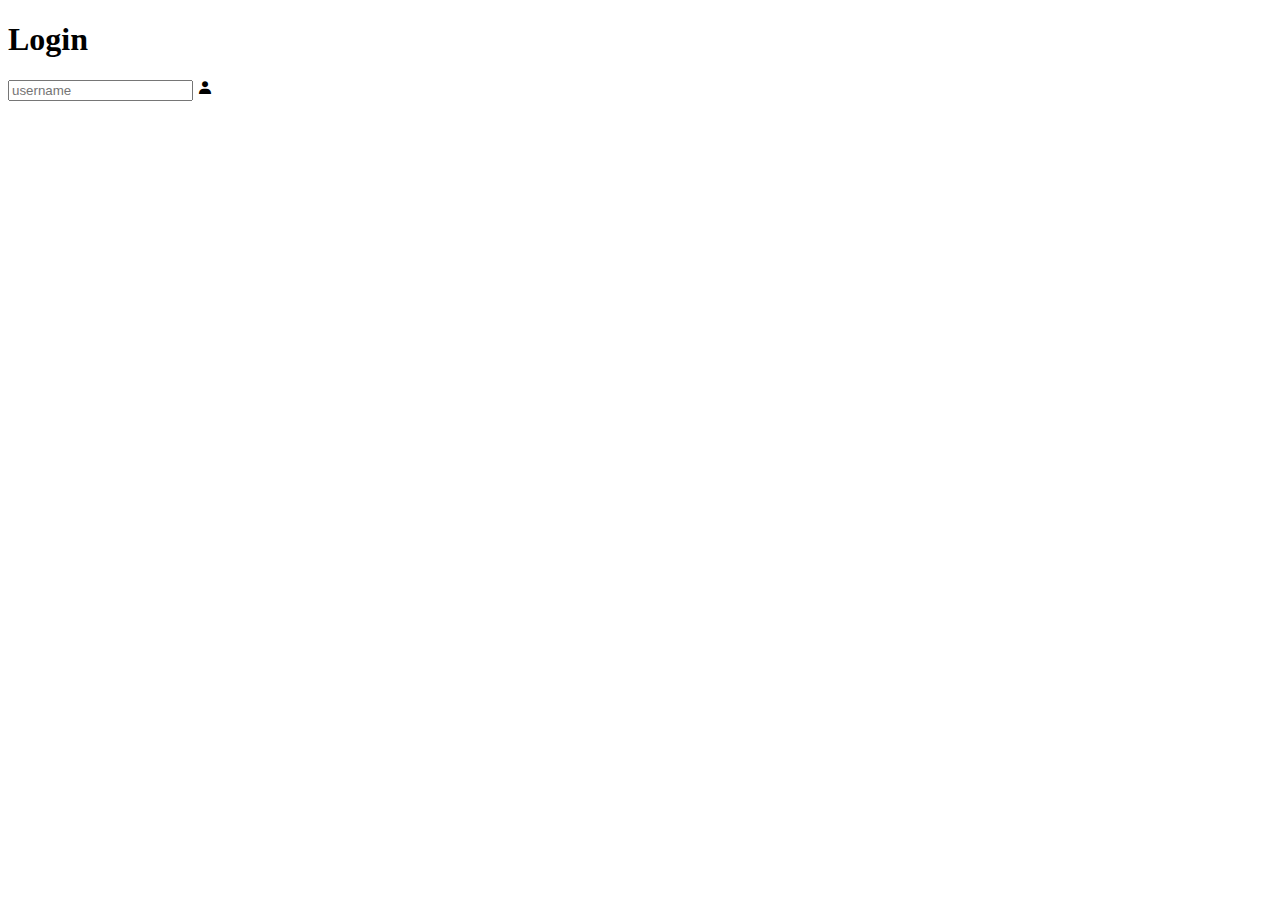
==== index.html @ e4dba37a "making the page alive with some html codes" ====
<!DOCTYPE html>
<html lang="en">
<head>
    <meta charset="UTF-8">
    <meta name="viewport" content="width=device-width, initial-scale=1.0">
    <title>Login-page</title>
    <link rel="stylesheet" href="styles.css">
    <!--Here we are linking the site for box-icons boxicons.com-->
    <link href='https://unpkg.com/boxicons@2.1.4/css/boxicons.min.css' rel='stylesheet'>
</head>
<body>
    <div class="wrapper">
        <form action="submit">
            <h1>Login</h1>
            <div class="input-box">
                <input type="text" placeholder="username">
                <i class='bx bxs-user'></i>
            </div>
        </form>
    </div>
</body>
</html>
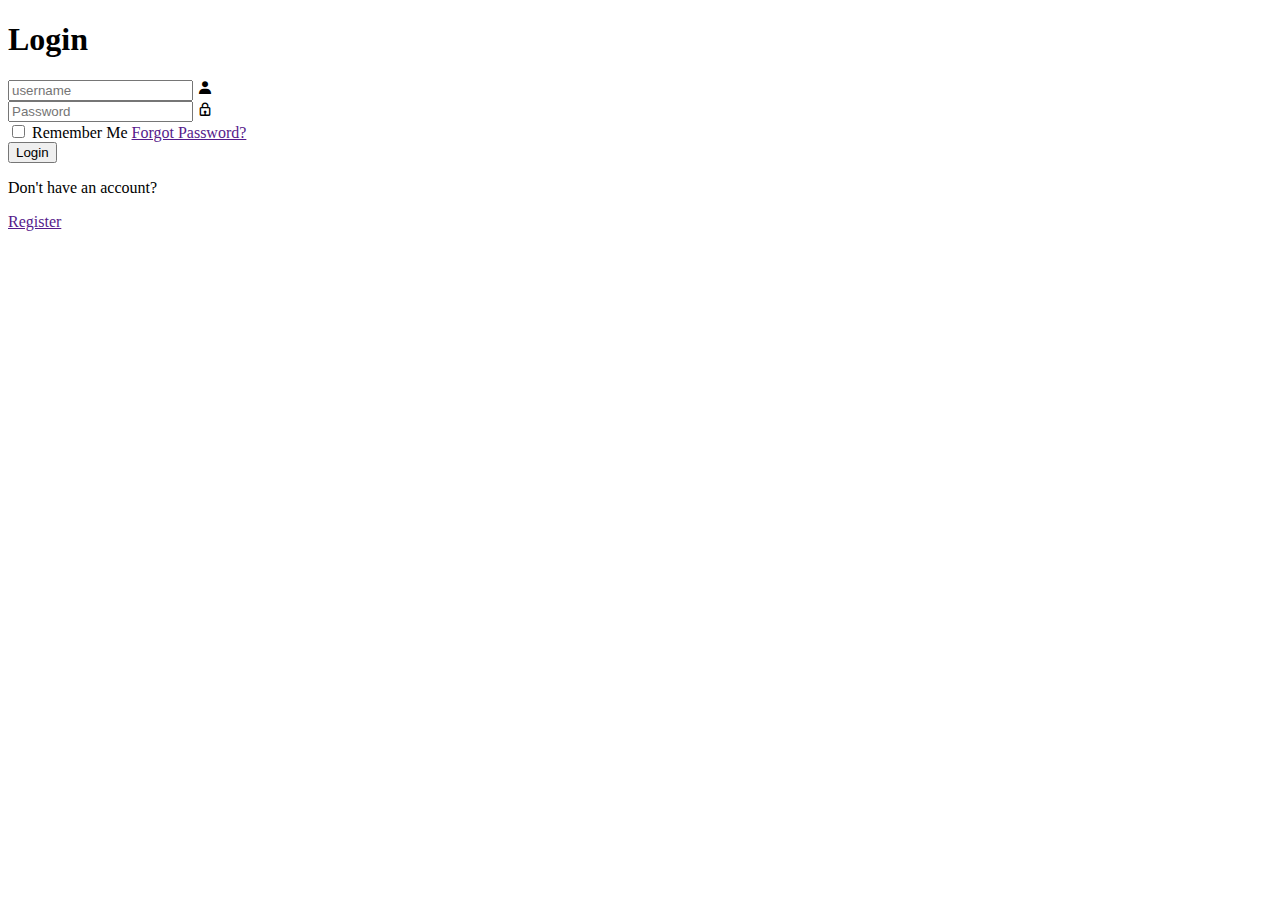
==== commit 6f6f3c23: "Done with the html let's move on to css" ====
--- a/index.html
+++ b/index.html
@@ -16,6 +16,26 @@
                 <input type="text" placeholder="username">
                 <i class='bx bxs-user'></i>
             </div>
+
+            <div class="input-box">
+                <input type="password" placeholder="Password">
+                <i class='bx bx-lock'></i>
+            </div>
+
+            <div class="remember-forget">
+                <label for="">
+                    <input type="checkbox" name="" id="">
+                    Remember Me
+                </label>
+                <a href="">Forgot Password?</a>
+            </div>
+
+            <button type="submit" class="btn">Login</button>
+
+            <div class="register-link">
+                <p>Don't have an account?</p>
+                <a href="">Register</a>
+            </div>
         </form>
     </div>
 </body>
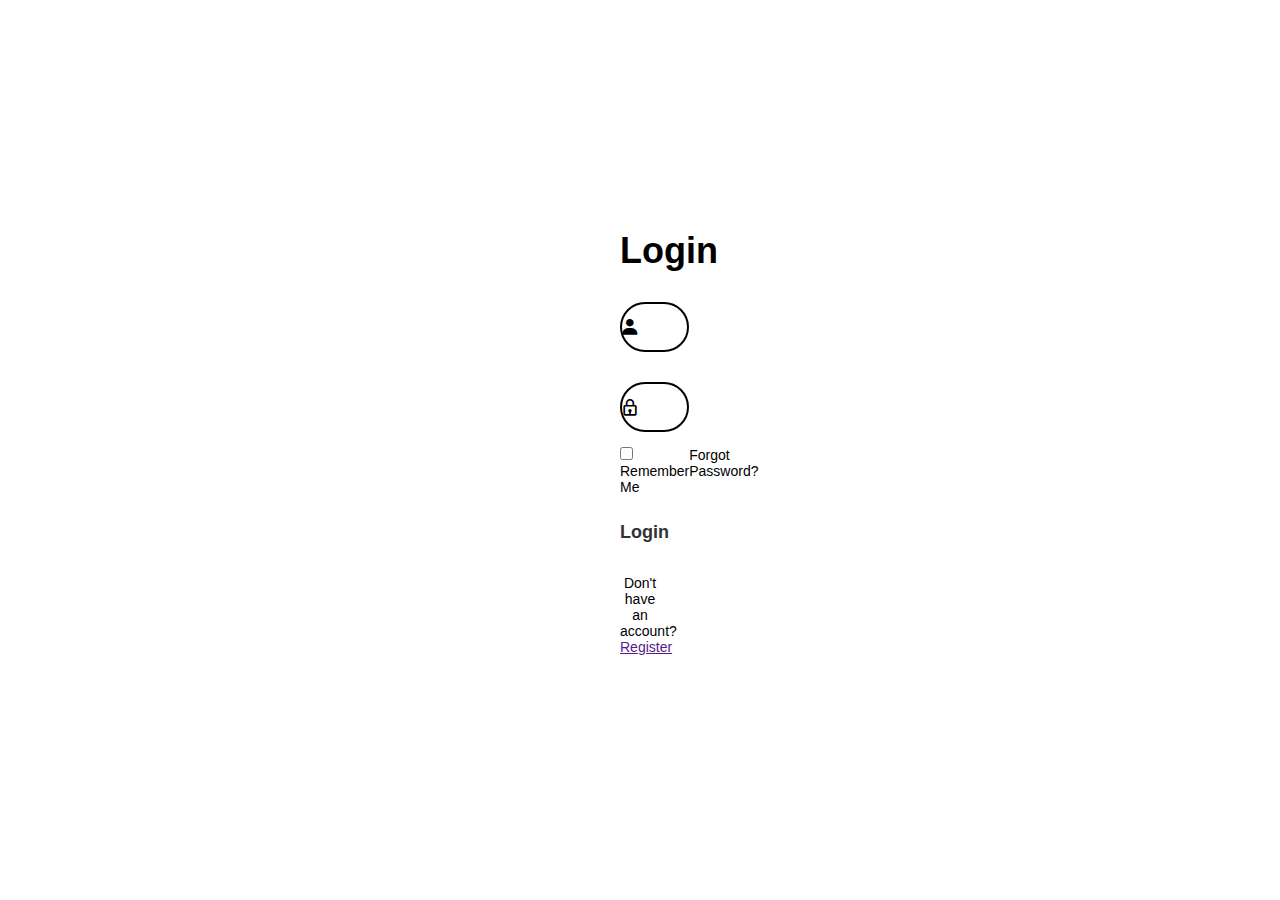
==== commit 04a0f9e5: "adding the background" ====
--- a/index.html
+++ b/index.html
@@ -9,6 +9,7 @@
     <link href='https://unpkg.com/boxicons@2.1.4/css/boxicons.min.css' rel='stylesheet'>
 </head>
 <body>
+    <video src="background-video.mp4" autoplay loop muted></video>
     <div class="wrapper">
         <form action="submit">
             <h1>Login</h1>
--- a/styles.css
+++ b/styles.css
@@ -0,0 +1,122 @@
+*{
+    padding: 0;
+    margin: 0;
+    box-sizing: border-box;
+    font-family: 'poppins', sans-serif;
+}
+
+video{
+    position: absolute;
+    width: 100%;
+    height: 100%;
+    object-fit: cover;
+    top: 0;
+    left: 0;
+    z-index: -1;
+}
+
+
+body{
+    display: flex;
+    justify-content: center;
+    align-items: center;
+    min-height: 100vh;
+}
+
+.wrapper{
+    width: 120px;
+    color: black;
+    border-radius: 10px;
+    padding: 30px 40px;
+}
+
+.wrapper h1{
+    font-size: 36px;
+    text-align: center;
+}
+
+.wrapper .input-box{
+    position: relative;
+    width: 100%;
+    height: 50px;
+    margin: 30px 0;
+}
+
+.input-box input{
+    width: 100%;
+    height: 100%;
+    background-color: transparent;
+    border: none;
+    outline: none;
+    border-radius: 40px;
+    font-size: 16px;
+    border: 2px solid black;
+    color: black;
+    padding: 20px 45px 20px 20px;
+}
+
+.input-box i{
+    position: absolute;
+    right: 2opx;
+    top: 50%;
+    transform: translateY(-50%);
+    font-size: 20px;
+}
+
+.wrapper .remember-forget{
+    display: flex;
+    justify-content: space-between;
+    font-size: 14px;
+    margin: -15px 0 15px;
+}
+
+.remember-forget label input{
+    accent-color: black;
+    margin-right: 3px;
+}
+
+.remember-forget a{
+    color: black;
+    text-decoration: none;
+    border-bottom: 2px solid transparent ;
+}
+
+.remember-forget a:hover{
+    border-bottom: 2px solid white;
+}
+
+.wrapper .btn{
+    width: 100%;
+    height: 45px;
+    background-color: white;
+    border: none;
+    outline: none;
+    border-radius: 40px;
+    box-shadow: 0 0 10px rgba (0, 0, 0, 0.1);
+    font-size: 18px;
+    color: #333;
+    font-weight: 600;
+}
+
+.wrapper .btn:hover{
+    background-color: transparent;
+    color: white;
+    border: 2px solid white;
+}
+
+.wrapper .register-link{
+    font-size: 14px;
+    text-align: center;
+    margin-top: 20px;
+    margin: 20px 0 15px;
+}
+
+.register-link p a{
+    color: white;
+    text-decoration: none;
+    font-weight: 600;
+}
+
+.register-link p a:hover{
+    text-decoration: underline;
+}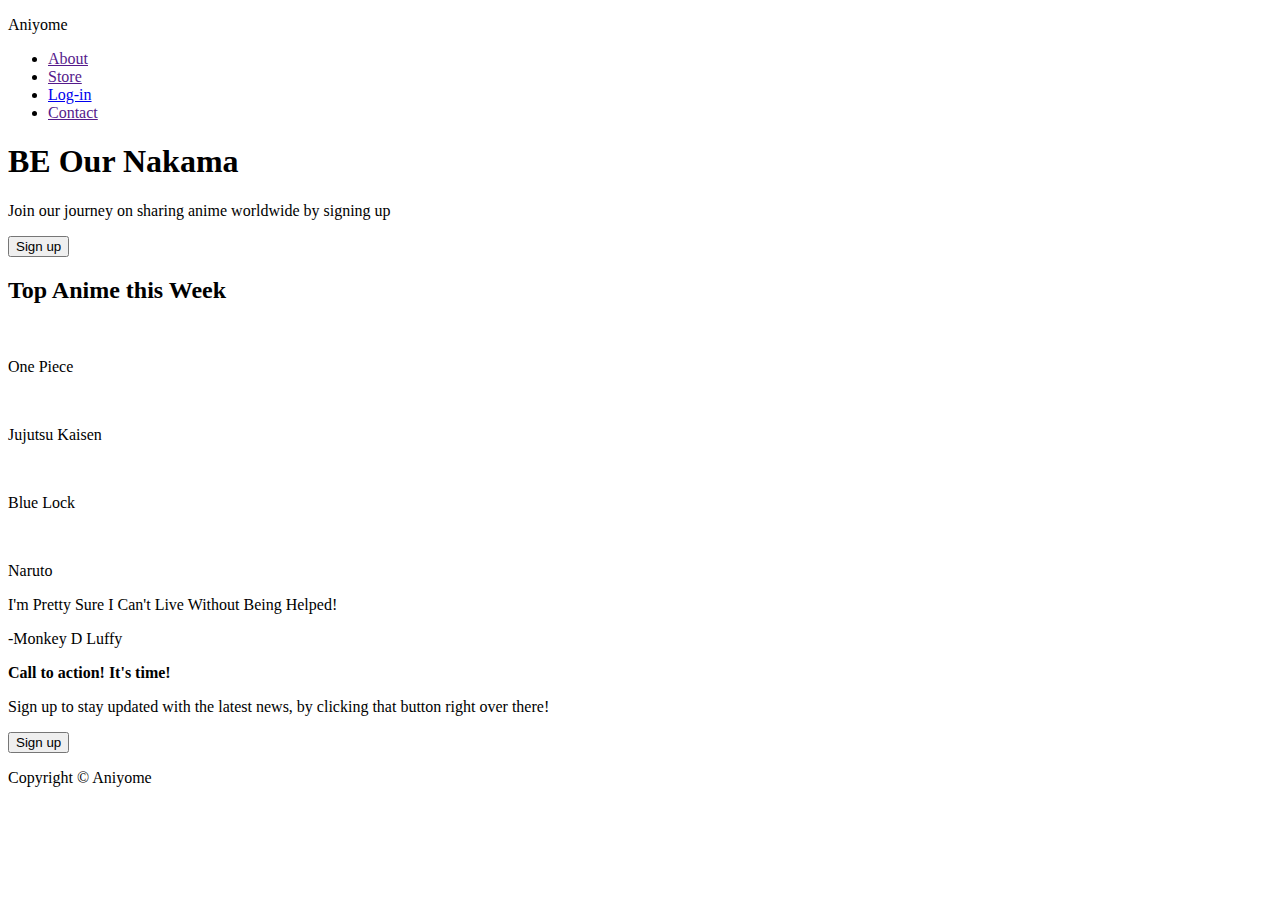
==== commit 3bc3dc20: "finishing up our main page" ====
--- a/index.html
+++ b/index.html
@@ -2,42 +2,70 @@
 <html lang="en">
 <head>
     <meta charset="UTF-8">
+    <meta http-equiv="X-UA-Compatible" content="IE=edge">
     <meta name="viewport" content="width=device-width, initial-scale=1.0">
-    <title>Login-page</title>
-    <link rel="stylesheet" href="styles.css">
-    <!--Here we are linking the site for box-icons boxicons.com-->
-    <link href='https://unpkg.com/boxicons@2.1.4/css/boxicons.min.css' rel='stylesheet'>
+    <link rel="stylesheet" href="style.css">
+    <title>Aniyome</title>
 </head>
 <body>
-    <video src="background-video.mp4" autoplay loop muted></video>
-    <div class="wrapper">
-        <form action="submit">
-            <h1>Login</h1>
-            <div class="input-box">
-                <input type="text" placeholder="username">
-                <i class='bx bxs-user'></i>
+  <header>
+    <div class="left-links">
+        <p class="logo">Aniyome</p>
+    </div>
+    <ul>
+        <li><a href="">About</a></li>
+        <li><a href="">Store</a></li>
+        <li><a href="login-page/login.html">Log-in</a></li>
+        <li><a href="">Contact</a></li>
+    </ul>
+  </header>
+  <div class="main">
+    <div class="intro">
+        <div class="intro-text">
+            <h1>BE Our Nakama</h1>
+            <p class="sidekick-text">Join our journey on sharing anime worldwide by signing up</p>
+            <button class="sign-up">Sign up</button>
+        </div>
+        <div class="image">
+            <p></p>
+        </div>
+    </div>
+    <div class="content">
+        <h2>Top Anime this Week</h2>
+        <div class="cards">
+            <div class="card">
+                <div class="content-img"><img src="">  </div>
+                <p>One Piece</p>
             </div>
+            <div class="card">
+                <div class="content-img"> <img src=""> </div>
+                <p>Jujutsu Kaisen</p>
+            </div>
+            <div class="card">
+                <div class="content-img"><img src=""></div>
+                <p>Blue Lock</p>
+            </div>
+            <div class="card">
+                <div class="content-img"><img src=""></div>
+                <p>Naruto</p>
+            </div>
+        </div>
+    </div>
+     <div class="quote">
+        <p>I'm Pretty Sure I Can't Live Without Being Helped!</p>
+        <p class="author">-Monkey D Luffy</p>
+     </div>
+    <div class="sign-up-section">
+        <div class="text">
+            <p><b>Call to action! It's time!</b></p>
+            <p class="small">Sign up to stay updated with the latest news, by clicking that button right over there!</p>
+        </div>
+        <button class="sign-up">Sign up</button>
+    </div>
+</div>
 
-            <div class="input-box">
-                <input type="password" placeholder="Password">
-                <i class='bx bx-lock'></i>
-            </div>
-
-            <div class="remember-forget">
-                <label for="">
-                    <input type="checkbox" name="" id="">
-                    Remember Me
-                </label>
-                <a href="">Forgot Password?</a>
-            </div>
-
-            <button type="submit" class="btn">Login</button>
-
-            <div class="register-link">
-                <p>Don't have an account?</p>
-                <a href="">Register</a>
-            </div>
-        </form>
-    </div>
+<footer>
+    <p>Copyright <span>&#169</span> Aniyome</p>
+</footer>
 </body>
 </html>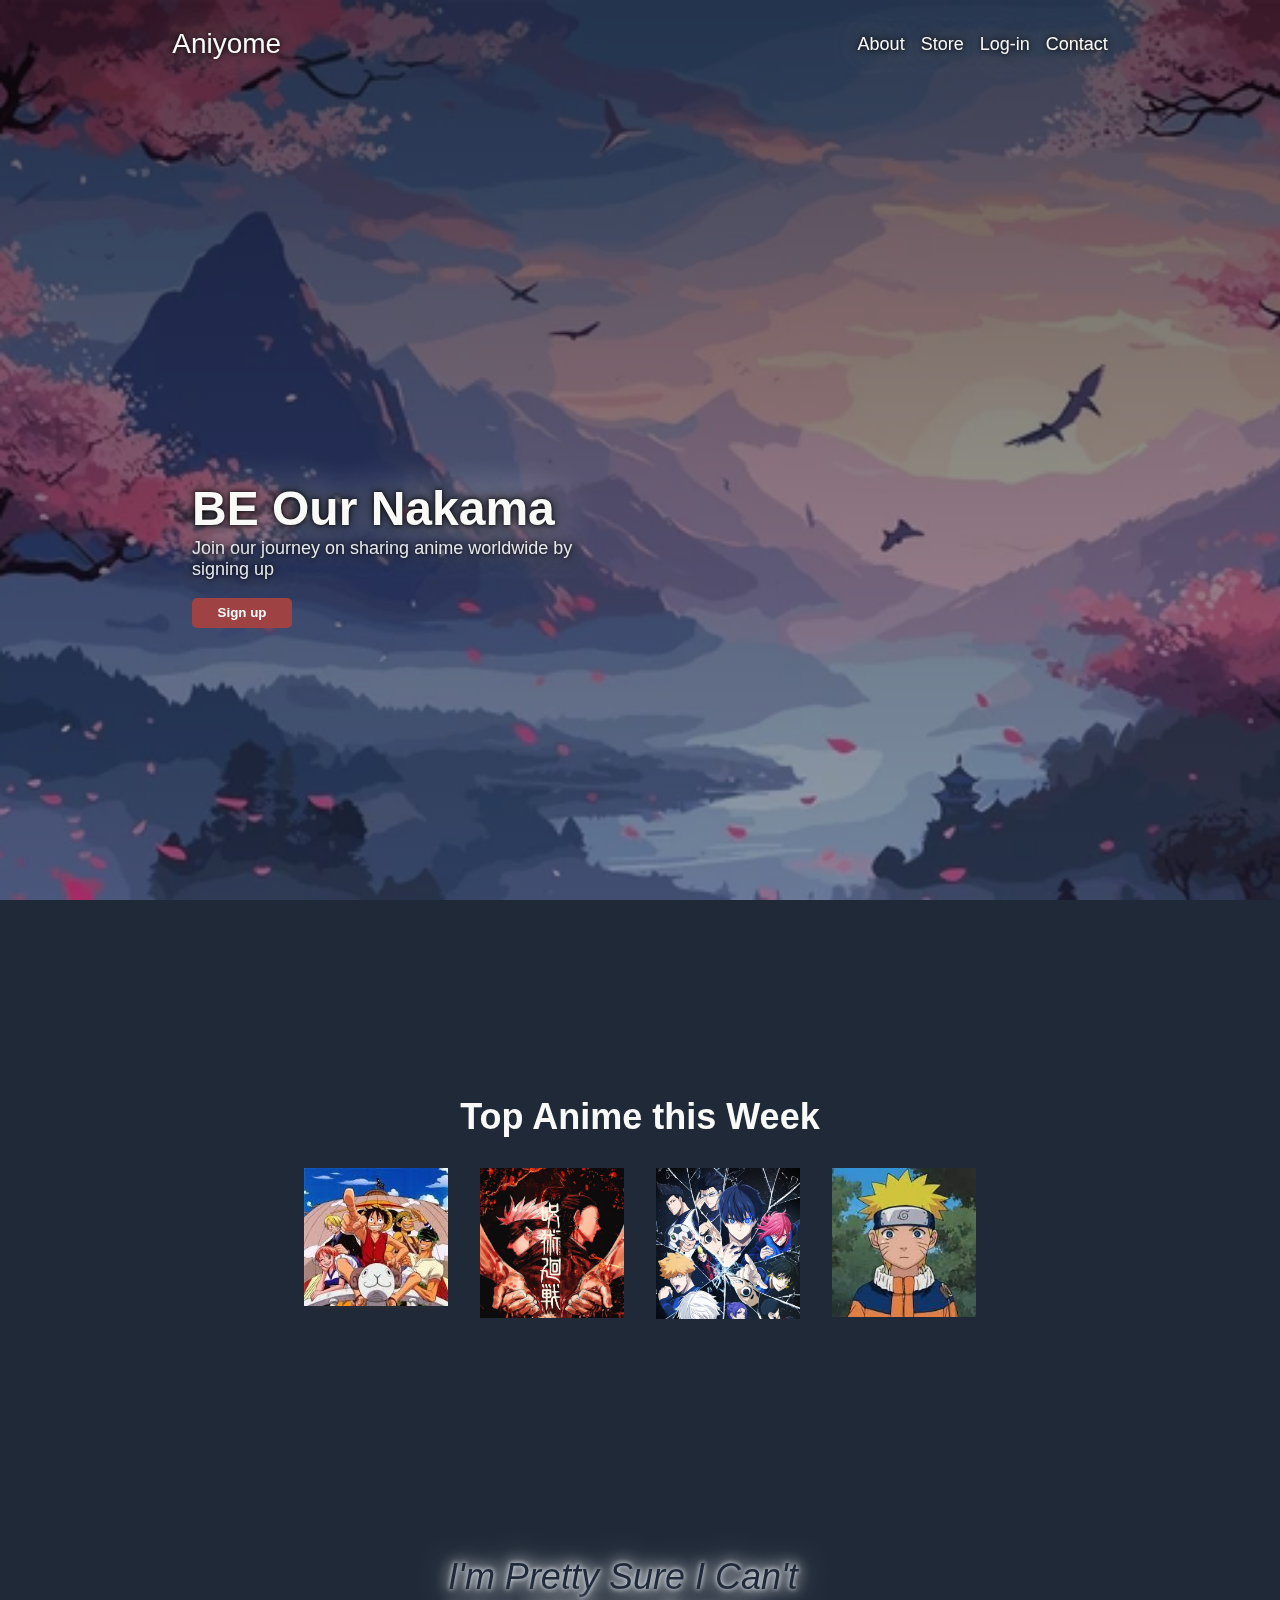
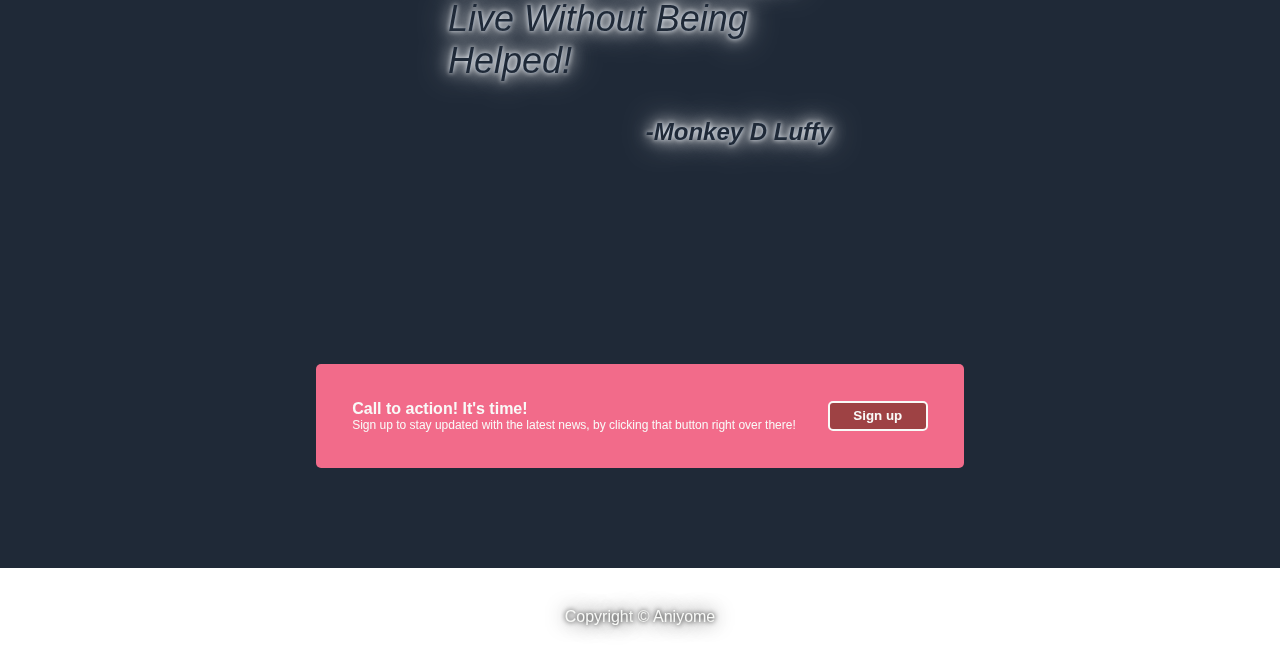
==== commit 9205d04c: "added images and style to the html and fixed some codes" ====
--- a/index.html
+++ b/index.html
@@ -34,19 +34,19 @@
         <h2>Top Anime this Week</h2>
         <div class="cards">
             <div class="card">
-                <div class="content-img"><img src="">  </div>
+                <div class="content-img"><img src="images/one-piece.jpg">  </div>
                 <p>One Piece</p>
             </div>
             <div class="card">
-                <div class="content-img"> <img src=""> </div>
+                <div class="content-img"> <img src="images/jjk.jpg"> </div>
                 <p>Jujutsu Kaisen</p>
             </div>
             <div class="card">
-                <div class="content-img"><img src=""></div>
+                <div class="content-img"><img src="images/blue.jpg"></div>
                 <p>Blue Lock</p>
             </div>
             <div class="card">
-                <div class="content-img"><img src=""></div>
+                <div class="content-img"><img src="images/naruto.jpg"></div>
                 <p>Naruto</p>
             </div>
         </div>
--- a/style.css
+++ b/style.css
@@ -0,0 +1,256 @@
+body{
+    font-family: Arial, Helvetica, sans-serif;
+    display: flex;
+    flex-flow: column wrap;
+    align-items: center;
+    padding: 0px;
+    margin: 0px;
+}
+
+header, .intro, footer {
+    background: linear-gradient(180deg, rgba(0, 0, 0, 0.6), rgba(0, 0, 0, 0.3)) no-repeat fixed, 
+                url(images/bg.jpg) no-repeat center center fixed;
+    background-size: cover; 
+    color: #f9faf8;
+    text-shadow:0px 0px 5px black,
+                0px 0px 20px black,
+                0px 0px 40px white; 
+}
+
+header, .intro{
+    display: flex;
+    width:100%;
+    align-self: stretch;
+    align-items: center;
+    justify-content:space-around;
+    flex-flow: row wrap;
+    gap:15%;
+}
+
+
+.logo {
+    font-size: 28px;
+}
+
+.main h1 {
+    font-size: 48px;
+    font-weight: bolder;
+    align-self: flex-start;
+    margin-bottom: -16px;
+}
+
+.sidekick-text, li {
+    color:#e5e7eb;
+    font-size: 18px;
+}
+
+button {
+    background-color: #9E4244;
+    flex:0 1 auto;
+    width:100px;
+    height: 30px;
+    border-radius: 5px;
+    border: none;
+    color:#f9faf8;
+    font-weight: bold;
+    padding-bottom: 2px;
+}
+
+
+header ul {
+    display:flex;
+    gap:16px;
+}
+
+li {
+    list-style: none;
+    font-size: 18px;
+}
+
+a {
+    text-decoration: none;
+    color: #f9faf8;
+}
+a:hover {
+    color: #f7601b;
+}
+
+.intro{
+    height:100vh;
+    gap:32px;
+}
+
+.intro-text {
+    margin-left:15%;
+    display:flex;
+    flex-flow: column wrap;
+    flex:1;
+}
+
+
+.image {
+    flex:1;
+    display:flex;
+    align-self: stretch;
+    justify-content: center;
+    align-items:center;
+    color:#1F2937;
+    margin-top: 40px;
+    margin-right: 15%;
+    min-width:300px;
+    max-height:100%;
+    overflow: hidden;
+
+}
+
+img {
+    width:100%;
+}
+
+.main {
+
+    display: flex;
+    align-self: stretch;
+    align-items: center;
+    justify-content:space-between;
+    background-color: #1F2937;
+    color: #f9faf8;
+    flex-flow: column wrap;
+}
+.content {
+    flex-wrap: wrap;
+    padding: 64px;
+}
+
+.content h2{
+    font-size: 36px;
+    font-weight: bolder;
+    text-align: center;
+
+}
+
+
+.cards {
+    display:flex;
+    justify-content: space-around;
+    gap:32px;
+    flex-flow: row wrap;
+}
+
+
+
+.card {
+    max-width: 150px;
+    color: #1f293700;
+    transition:ease-in .7s;
+}
+
+.card:hover {
+    color: #f9faf8;
+}
+.content-img {
+    width:144px;
+    height:144px;
+    /* border: 3px solid #f7601b; */
+    background-image: linear-gradient(180deg, #f7691b, rgba(0, 0, 0, 0));
+    border-radius: 20px;
+    transition: ease 0.1s;
+}
+
+.content-img:hover {
+    transform:scale(1.05);
+}
+.quote {
+    padding:80px 35%;
+    background: url(images/bg.jpg) no-repeat center center fixed;
+    background-size: cover;
+    font-size: 36px;
+    font-weight:lighter;
+    font-style: italic;
+    color:#1F2937;
+    text-shadow: 0 0 5px #f9faf8,
+    0 0 15px #f9faf8,
+    0 0 30px #f9faf8;
+}
+
+.quote p{
+    mix-blend-mode:luminosity;
+}
+
+.author {
+    display: flex;
+    flex-direction: row-reverse;
+    font-size: 24px;
+    font-weight: bold;
+}
+
+.sign-up-section{
+    display: flex;
+    justify-content: center;
+    align-items: center;
+    gap:32px;
+    padding:36px;
+    background-color: #f26b8a;
+    border-radius: 5px;
+    margin:100px auto;
+    color: #f9faf8;
+    flex-flow: row wrap;
+    
+}
+
+.sign-up-section button {
+    border: 2px solid #f9faf8;
+}
+
+button:hover {
+    background-color: #f9faf8;
+    color: #f7601b;
+}
+
+.sign-up-section p {
+    margin:0px;
+}
+
+.small {
+    font-size: 12px;
+}
+
+footer {
+    display: block;
+    width: 100%;
+    text-align: center;
+    padding: 24px 0px;
+    align-self: stretch;
+}
+
+
+
+@media only screen and (max-width: 783px){
+    .intro-text {
+        margin-right: 15%;
+        align-items: center;
+    }
+    .image {
+        margin-left: 15%;
+        height: 200px;
+    }
+    
+    .card {
+        color: #f9faf8;
+    }
+}
+
+
+@media only screen and (max-width: 561px){
+
+    .quote {
+        padding: 32px 25%;
+    }
+}
+
+@media only screen and (max-width: 346px){
+header ul {
+    margin-right: 10%;
+}
+   
+}